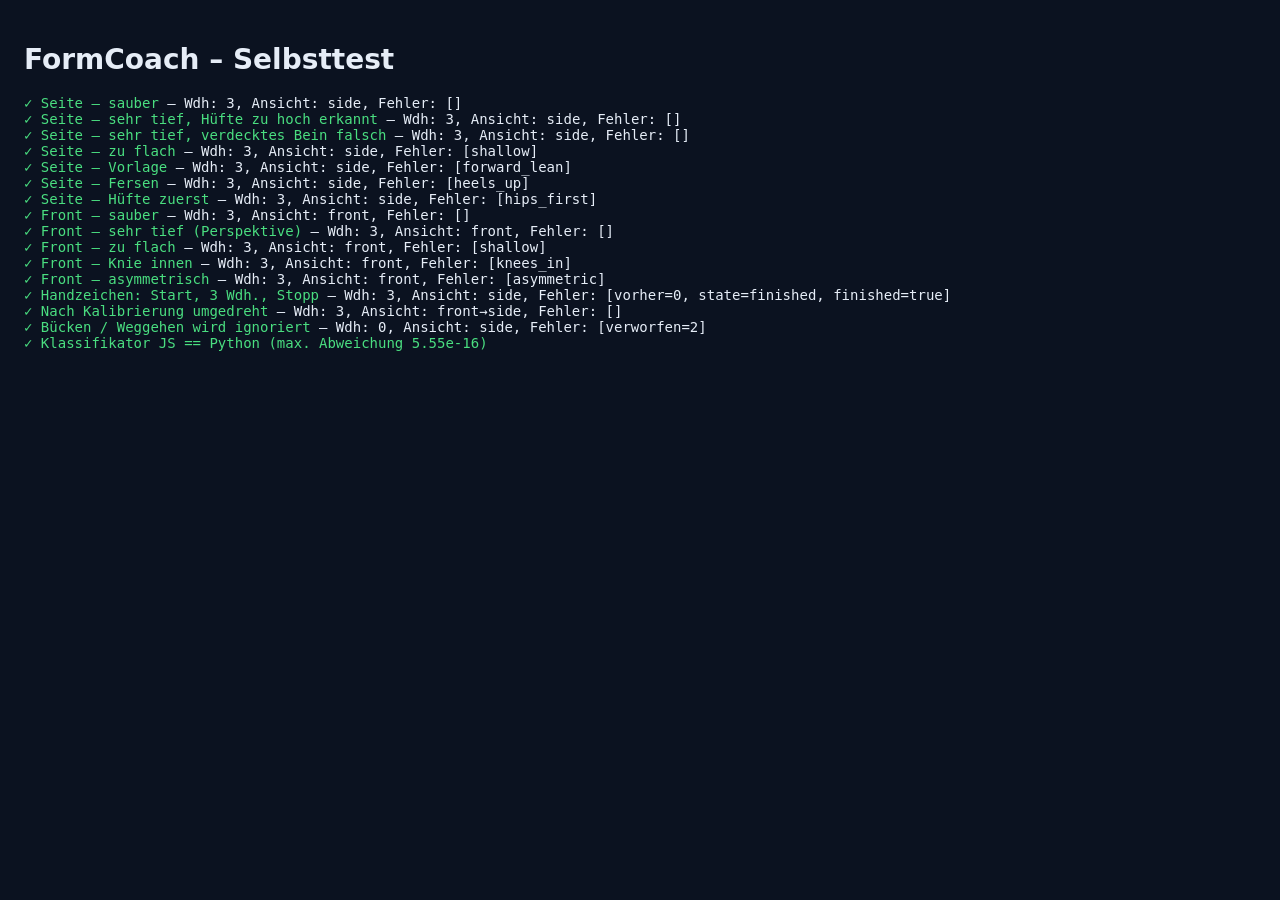
==== web/tests/test.html @ 491729b8 "FormCoach: Kniebeugen-Analyse mit MediaPipe (PWA)" ====
<!doctype html>
<html lang="de">
<head><meta charset="utf-8" /><title>FormCoach Tests</title>
<style>body{font:14px system-ui;background:#0b1220;color:#e6edf7;padding:16px}.ok{color:#4ade80}.fail{color:#f87171}pre{white-space:pre-wrap}</style></head>
<body>
<h1>FormCoach – Selbsttest</h1>
<pre id="out">läuft …</pre>
<script type="module">
  import { runTests } from "./synthetic.js";
  import { SquatClassifier } from "../js/classifier.js";
  const out = document.getElementById("out");
  const res = runTests();
  let html = res.map(r => `<span class="${r.ok ? "ok" : "fail"}">${r.ok ? "✓" : "✗"} ${r.name}</span> – Wdh: ${r.reps}, Ansicht: ${r.view}, Fehler: [${r.found.join(", ")}]` +
    (r.ok ? "" : `\n   Metriken: ${JSON.stringify(r.metrics, (k, v) => typeof v === "number" ? +v.toFixed(3) : v)}`)).join("\n");
  // Klassifikator gegen Referenzwerte aus Python prüfen
  const clf = await SquatClassifier.load("../model/squat_model.json");
  try {
    const ref = await (await fetch("classifier_reference.json")).json();
    const maxErr = Math.max(...ref.map(r => Math.max(...clf.predict(r.x).map((p, i) => Math.abs(p - r.p[i])))));
    html += `\n<span class="${maxErr < 1e-6 ? "ok" : "fail"}">${maxErr < 1e-6 ? "✓" : "✗"} Klassifikator JS == Python (max. Abweichung ${maxErr.toExponential(2)})</span>`;
  } catch (e) { html += `\n(Keine classifier_reference.json – Klassifikator-Abgleich übersprungen)`; }
  const pass = res.every(r => r.ok);
  out.innerHTML = html;
  window.__testResult = { pass, res };
</script>
</body>
</html>
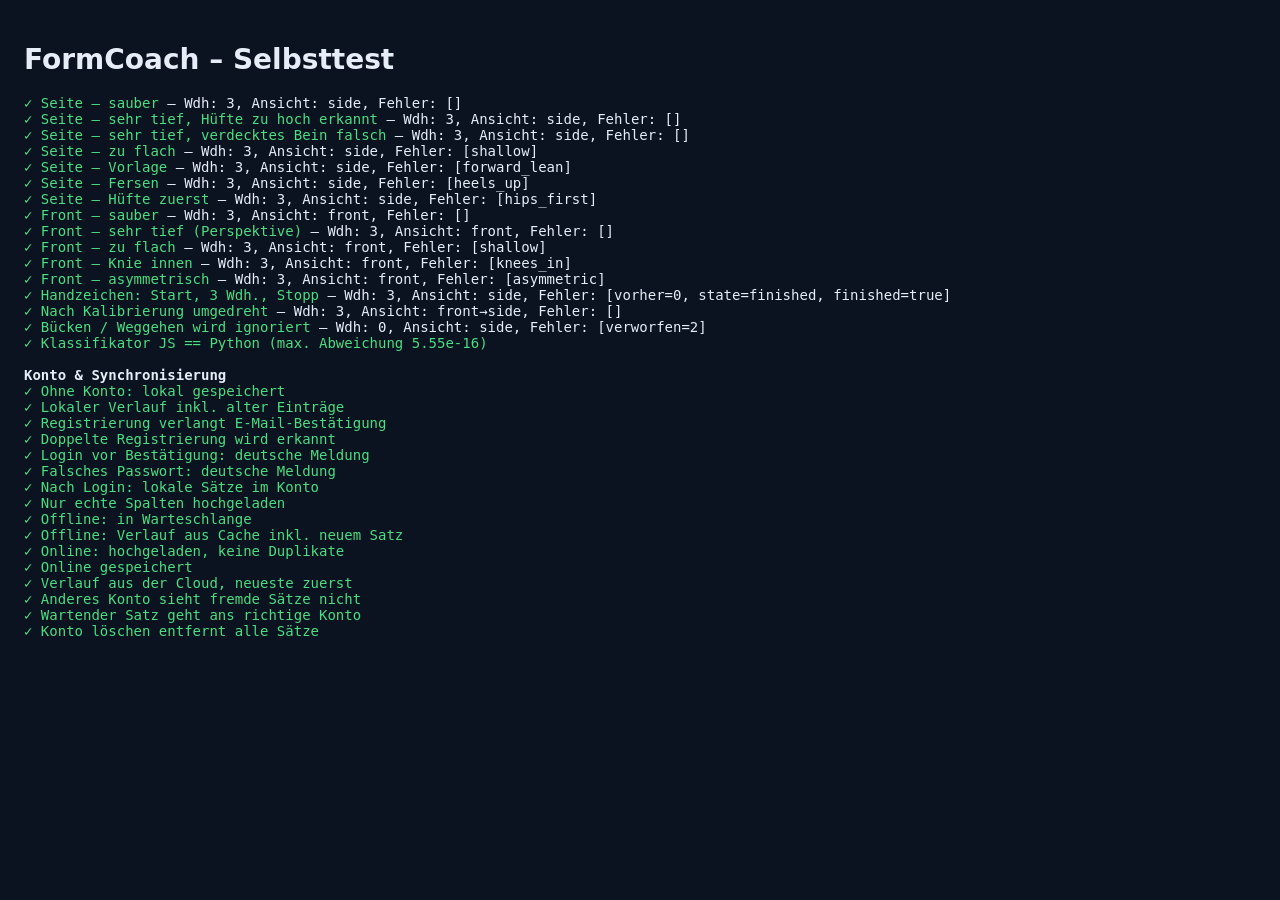
==== commit 52889c45: "Konten mit Supabase: Login/Registrierung, Cloud-Verlauf mit Offline-Sync, Fortschritt" ====
--- a/web/tests/test.html
+++ b/web/tests/test.html
@@ -19,9 +19,13 @@
     const maxErr = Math.max(...ref.map(r => Math.max(...clf.predict(r.x).map((p, i) => Math.abs(p - r.p[i])))));
     html += `\n<span class="${maxErr < 1e-6 ? "ok" : "fail"}">${maxErr < 1e-6 ? "✓" : "✗"} Klassifikator JS == Python (max. Abweichung ${maxErr.toExponential(2)})</span>`;
   } catch (e) { html += `\n(Keine classifier_reference.json – Klassifikator-Abgleich übersprungen)`; }
-  const pass = res.every(r => r.ok);
+  // Konto & Synchronisierung (simulierter Supabase-Server)
+  const { runCloudTests } = await import("./cloud.test.js");
+  const cres = await runCloudTests();
+  html += "\n\n<b>Konto & Synchronisierung</b>\n" + cres.map(r => `<span class="${r.ok ? "ok" : "fail"}">${r.ok ? "✓" : "✗"} ${r.name}</span>${r.info && !r.ok ? " – " + r.info : ""}`).join("\n");
+  const pass = res.every(r => r.ok) && cres.every(r => r.ok);
   out.innerHTML = html;
-  window.__testResult = { pass, res };
+  window.__testResult = { pass, res, cres };
 </script>
 </body>
 </html>
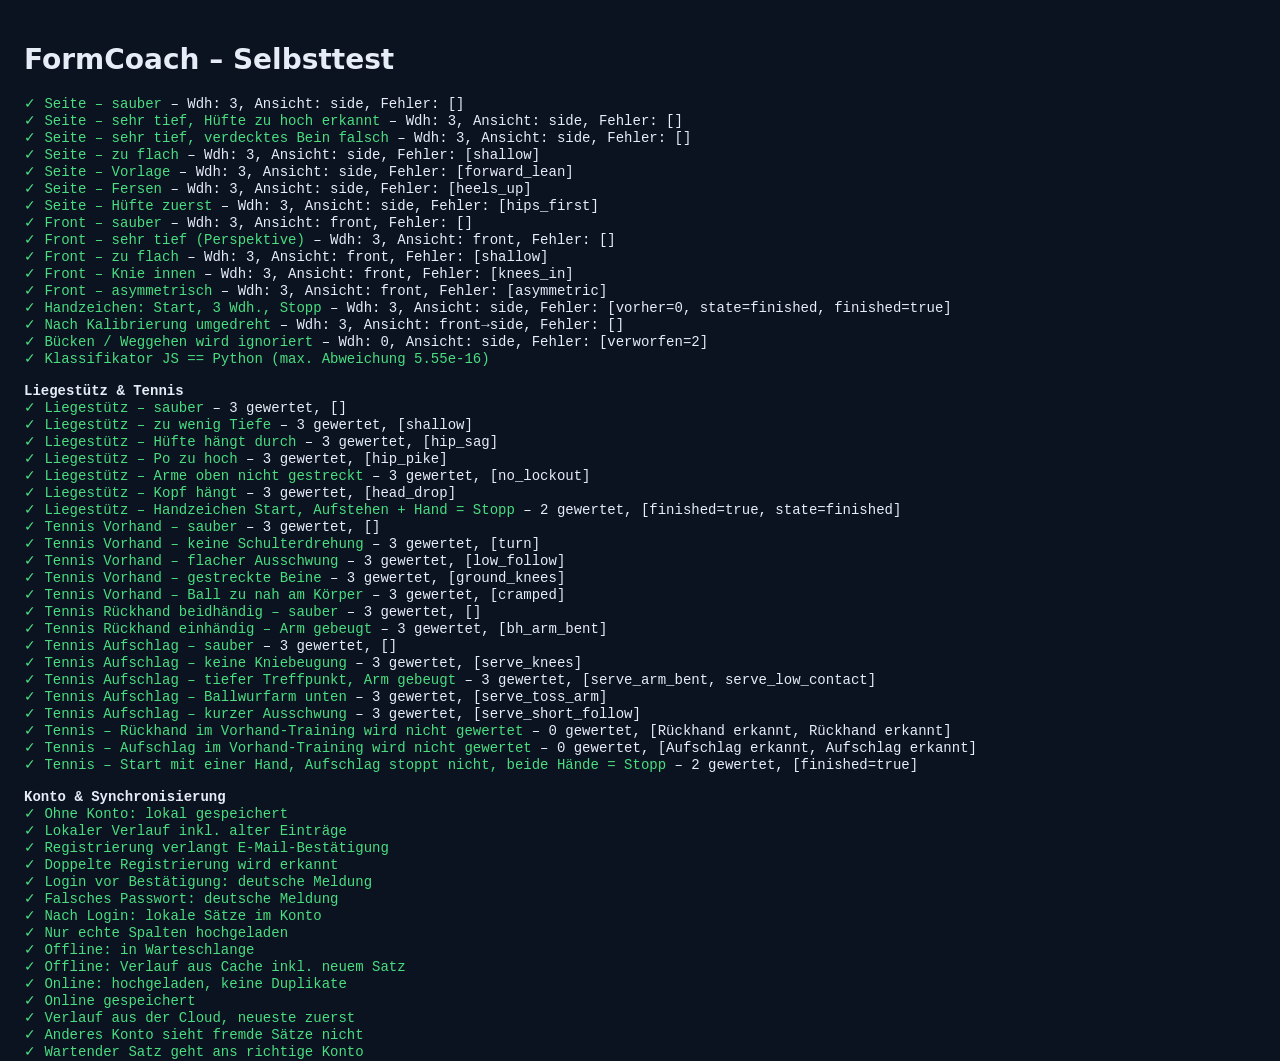
==== commit d50055bc: "Liegestütz und Tennis (Aufschlag, Vorhand, Rückhand) hinzufügen - Übungskatalog (exercises.js): Anal" ====
--- a/web/tests/test.html
+++ b/web/tests/test.html
@@ -19,13 +19,18 @@
     const maxErr = Math.max(...ref.map(r => Math.max(...clf.predict(r.x).map((p, i) => Math.abs(p - r.p[i])))));
     html += `\n<span class="${maxErr < 1e-6 ? "ok" : "fail"}">${maxErr < 1e-6 ? "✓" : "✗"} Klassifikator JS == Python (max. Abweichung ${maxErr.toExponential(2)})</span>`;
   } catch (e) { html += `\n(Keine classifier_reference.json – Klassifikator-Abgleich übersprungen)`; }
+  // Liegestütz & Tennis
+  const { runExerciseTests } = await import("./exercises.test.js");
+  const eres = runExerciseTests();
+  html += "\n\n<b>Liegestütz & Tennis</b>\n" + eres.map(r => `<span class="${r.ok ? "ok" : "fail"}">${r.ok ? "✓" : "✗"} ${r.name}</span> – ${r.reps} gewertet, [${r.found.join(", ")}]` +
+    (r.ok || !r.metrics ? "" : `\n   Metriken: ${JSON.stringify(r.metrics, (k, v) => typeof v === "number" ? +v.toFixed(3) : v)}`)).join("\n");
   // Konto & Synchronisierung (simulierter Supabase-Server)
   const { runCloudTests } = await import("./cloud.test.js");
   const cres = await runCloudTests();
   html += "\n\n<b>Konto & Synchronisierung</b>\n" + cres.map(r => `<span class="${r.ok ? "ok" : "fail"}">${r.ok ? "✓" : "✗"} ${r.name}</span>${r.info && !r.ok ? " – " + r.info : ""}`).join("\n");
-  const pass = res.every(r => r.ok) && cres.every(r => r.ok);
+  const pass = res.every(r => r.ok) && cres.every(r => r.ok) && eres.every(r => r.ok);
   out.innerHTML = html;
-  window.__testResult = { pass, res, cres };
+  window.__testResult = { pass, res, cres, eres };
 </script>
 </body>
 </html>
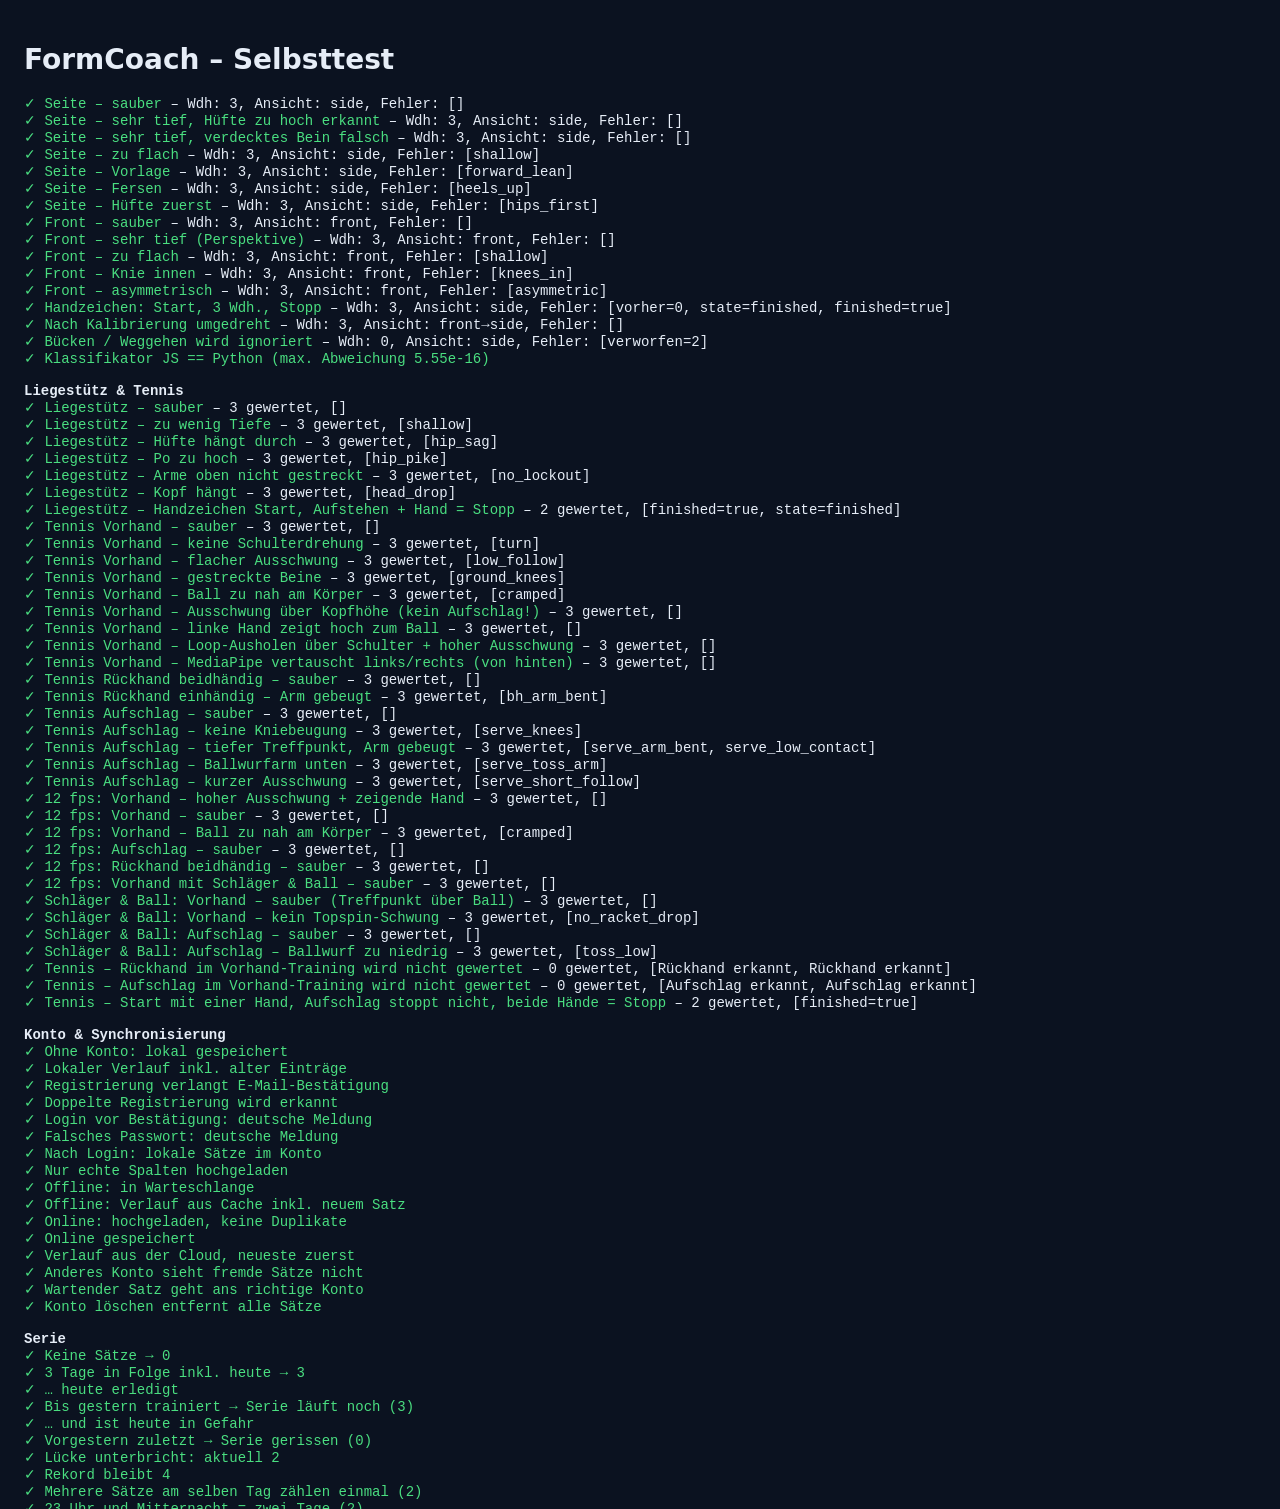
==== commit 524e2d0e: "Serie (Streak): jeden Tag ein Satz lässt die Serie wachsen Profil zeigt aktuelle Serie, Rekord und d" ====
--- a/web/tests/test.html
+++ b/web/tests/test.html
@@ -28,9 +28,13 @@
   const { runCloudTests } = await import("./cloud.test.js");
   const cres = await runCloudTests();
   html += "\n\n<b>Konto & Synchronisierung</b>\n" + cres.map(r => `<span class="${r.ok ? "ok" : "fail"}">${r.ok ? "✓" : "✗"} ${r.name}</span>${r.info && !r.ok ? " – " + r.info : ""}`).join("\n");
-  const pass = res.every(r => r.ok) && cres.every(r => r.ok) && eres.every(r => r.ok);
+  // Serie
+  const { runStreakTests } = await import("./streak.test.js");
+  const sres = runStreakTests();
+  html += "\n\n<b>Serie</b>\n" + sres.map(r => `<span class="${r.ok ? "ok" : "fail"}">${r.ok ? "✓" : "✗"} ${r.name}</span>${r.ok ? "" : " – " + r.info}`).join("\n");
+  const pass = res.every(r => r.ok) && cres.every(r => r.ok) && eres.every(r => r.ok) && sres.every(r => r.ok);
   out.innerHTML = html;
-  window.__testResult = { pass, res, cres, eres };
+  window.__testResult = { pass, res, cres, eres, sres };
 </script>
 </body>
 </html>
